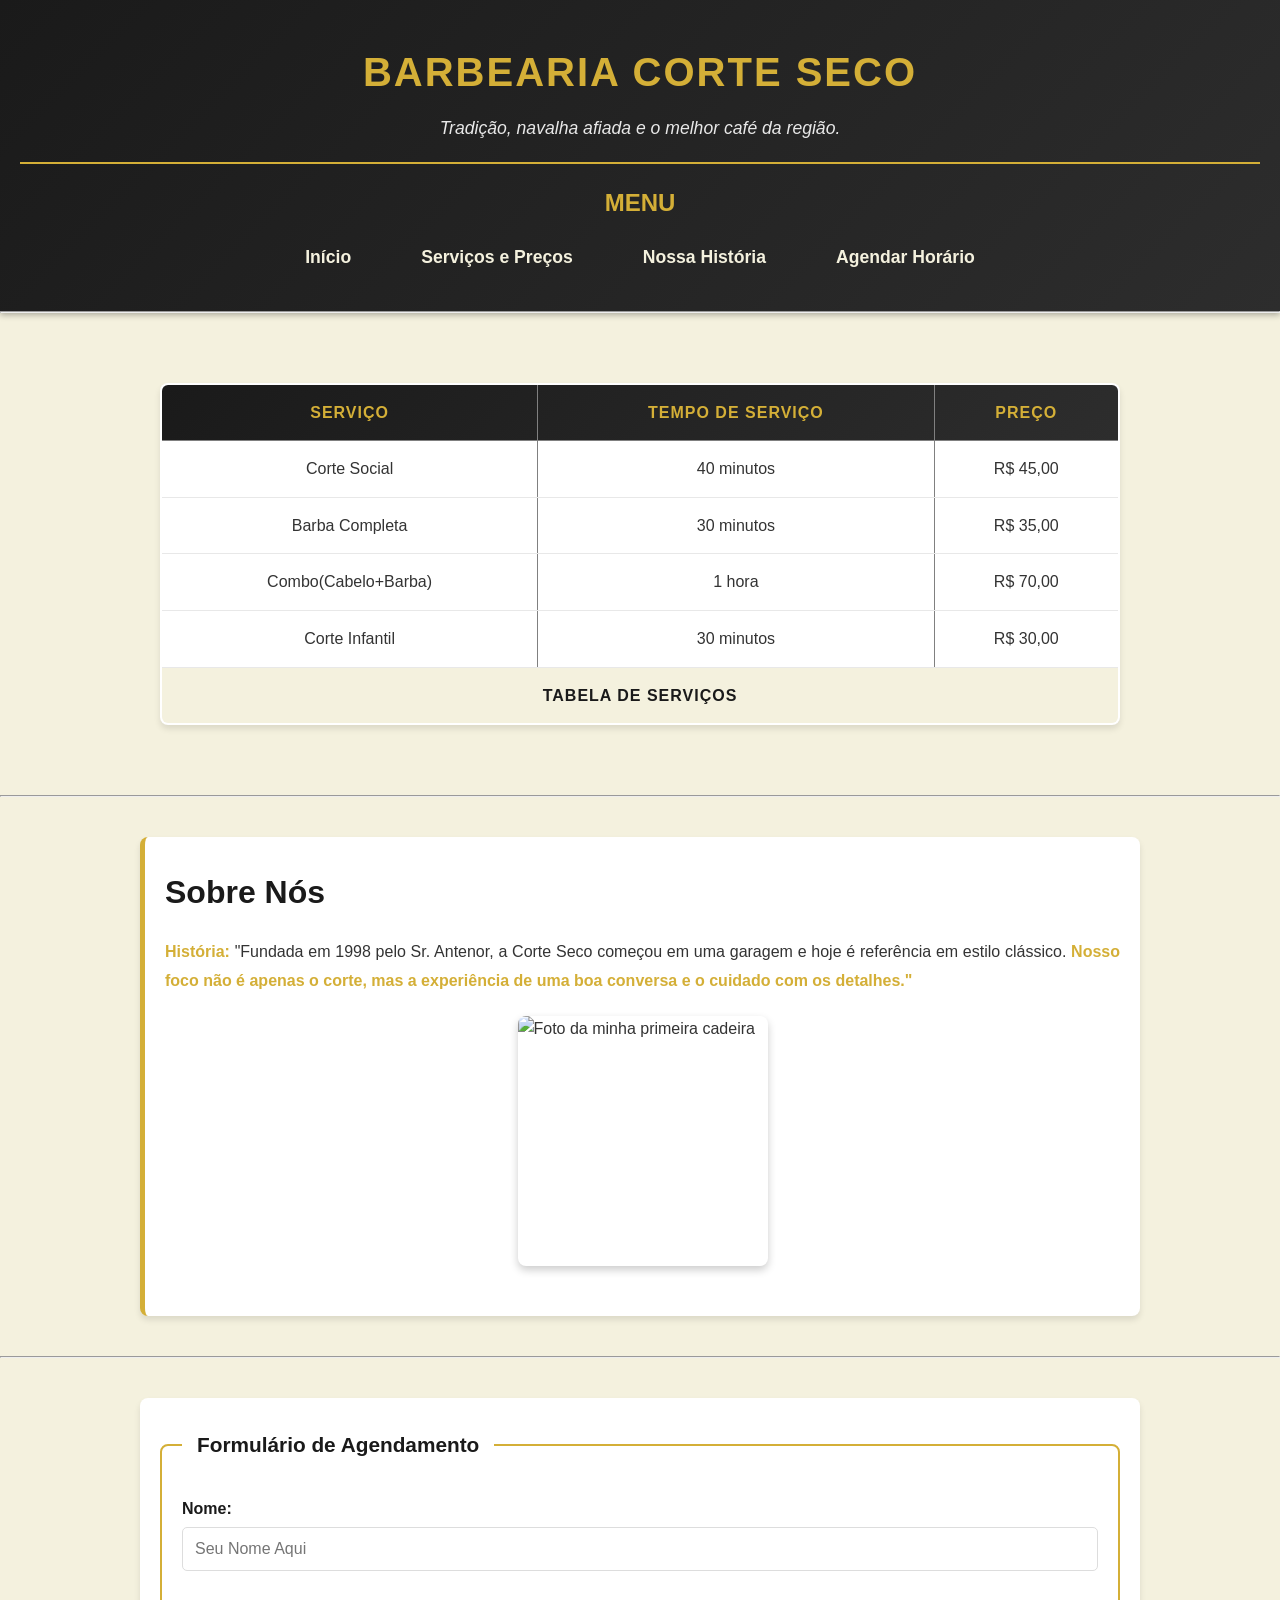
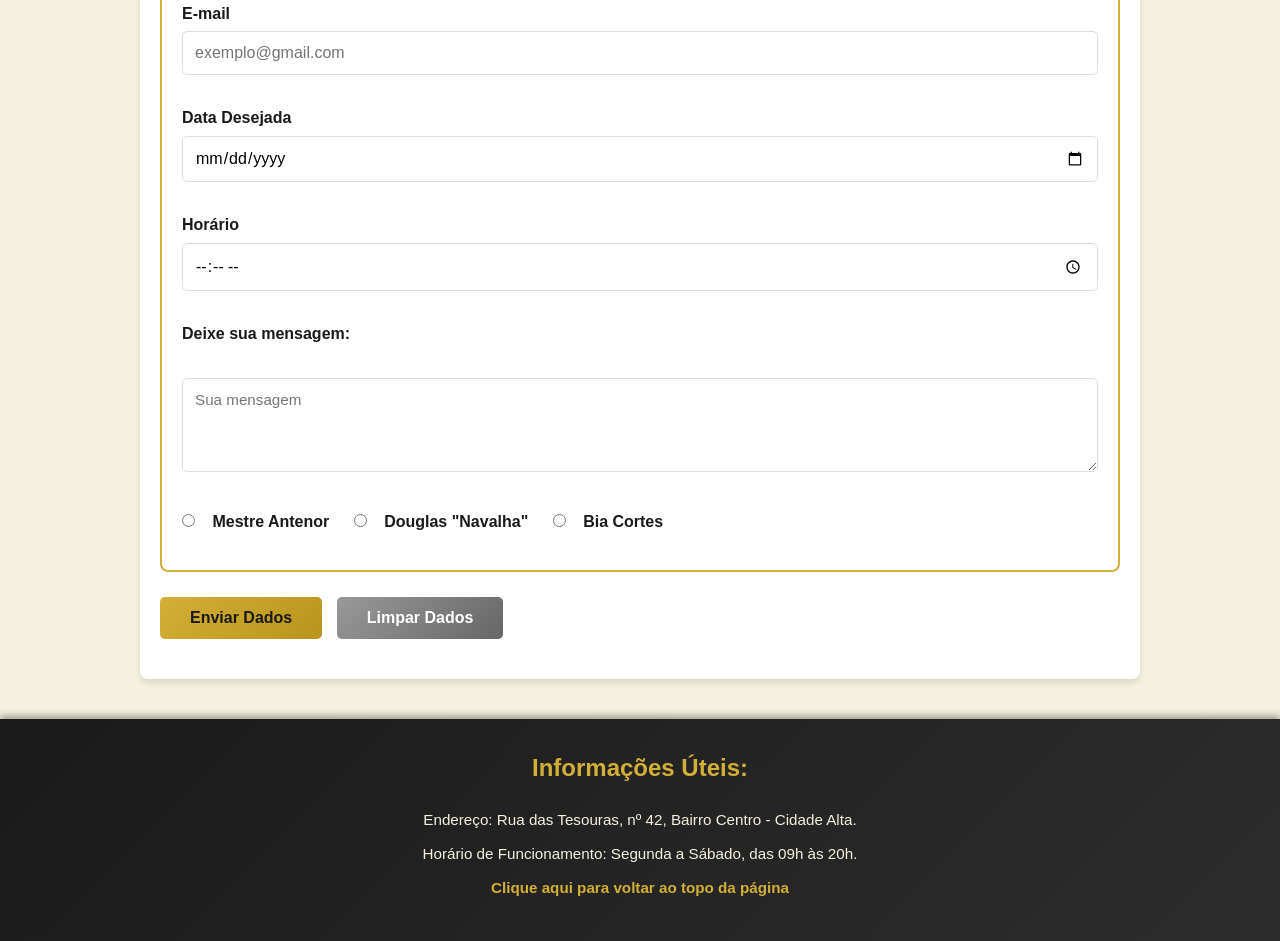
==== index.html @ e0b6469f "mudança para index" ====
<!DOCTYPE html>
<html lang="pt-BR">

<head>
    <meta charset="UTF-8">
    <meta name="viewport" content="width=device-width, initial-scale=1.0">
    <meta name="description" content="Barbearia Corte Seco - Tradição, navalha afiada e o melhor café da região.">
    <title>MINHA BARBEARIA</title>
    <link rel="stylesheet" href="style.css">
</head>

<body id="top">
    <header>
        <h1>Barbearia Corte Seco</h1>
        <p><em>Tradição, navalha afiada e o melhor café da região</em>.</p>
        <hr>
        <h2>MENU</h2>
        <nav>
            <ul>
                <li><a href="#top">Início</a></li>
                <li><a href="#servico_preco">Serviços e Preços</a></li>
                <li><a href="#nossa_historia">Nossa História</a></li>
                <li><a href="#agendar_horario">Agendar Horário</a></li>
            </ul>
        </nav>
    </header>
    <hr>
    <section id="servico_preco">
        <table border="2">
            <thead>
                <tr>
                    <th>Serviço</th>
                    <th>Tempo de Serviço</th>
                    <th>Preço</th>
                </tr>
            </thead>
            <tbody>
                <tr>
                    <td>Corte Social</td>
                    <td>40 minutos</td>
                    <td>R$ 45,00</td>
                </tr>
                <tr>
                    <td>Barba Completa</td>
                    <td>30 minutos</td>
                    <td>R$ 35,00</td>
                </tr>
                <tr>
                    <td>Combo(Cabelo+Barba)</td>
                    <td>1 hora</td>
                    <td>R$ 70,00</td>
                </tr>
                <tr>
                    <td>Corte Infantil</td>
                    <td>30 minutos</td>
                    <td>R$ 30,00</td>
                </tr>
            </tbody>
           <tfoot><tr><th colspan="3">Tabela de Serviços</th></tr></tfoot>
        </table>
    </section>

    <hr>

    <section id="nossa_historia">
        <h2>Sobre Nós</h2>
        <p><b>História:</b> "Fundada em 1998 pelo Sr. Antenor, a Corte Seco começou em uma garagem e hoje é referência
            em
            estilo clássico. <strong>Nosso foco não é apenas o corte, mas a experiência de uma boa conversa e o cuidado
                com
                os detalhes."</strong></p>
        <img src="./download.jfif" alt="Foto da minha primeira cadeira" width="250" height="250" />
    </section>

    <hr>
    <section id="agendar_horario">
        <form action="#" method="get">
            <fieldset>
                <legend>Formulário de Agendamento</legend>

                <label for="nome">Nome:</label>
                <input type="text" id="nome" name="nome" placeholder="Seu Nome Aqui" required /><br>

                <label for="email">E-mail</label>
                <input type="email" id="email" name="email" placeholder="exemplo@gmail.com" required /><br>

                <label for="data">Data Desejada</label>
                <input type="date" id="data" name="data" /><br>

                <label for="hora">Horário</label>
                <input type="time" id="hora" name="hora" /><br>

                <label for="mensagem">Deixe sua mensagem:</label><br>
                <textarea name="mensagem" id="mensagem" rows="4" placeholder="Sua mensagem" required ></textarea><br>

                <input type="radio" id="Antenor" name="barbeiro" value="Antenor" />
                <label for="Antenor">Mestre Antenor</label>

                <input type="radio" id="Douglas" name="barbeiro" value="Douglas" />
                <label for="Douglas">Douglas "Navalha"</label>

                <input type="radio" id="bia" name="barbeiro" value="bia" />
                <label for="bia">Bia Cortes</label>

            </fieldset><br>

            <button type="submit">Enviar Dados</button>
            <button type="reset">Limpar Dados</button>
        </form>
    </section>


    <footer>
        <h2>Informações Úteis:</h2>
        <ul>
            <li>Endereço: Rua das Tesouras, nº 42, Bairro Centro - Cidade Alta.</li>
            <li>Horário de Funcionamento: Segunda a Sábado, das 09h às 20h.</li>
            <li><a href="#top">Clique aqui para voltar ao topo da página</a></li>
        </ul>
    </footer>
</body>

</html>
---- style.css ----
/* ==========================================
   BARBEARIA CORTE SECO - STYLESHEET
   ========================================== */

* {
    margin: 0;
    padding: 0;
    box-sizing: border-box;
}

body {
    font-family: 'Segoe UI', Tahoma, Geneva, Verdana, sans-serif;
    line-height: 1.6;
    color: #333;
    background-color: #f4f1de;
}

/* ========== HEADER ========== */
header {
    background: linear-gradient(135deg, #1a1a1a 0%, #2d2d2d 100%);
    color: #f4f1de;
    padding: 40px 20px;
    text-align: center;
    box-shadow: 0 4px 6px rgba(0, 0, 0, 0.3);
}

header h1 {
    font-size: 2.5rem;
    margin-bottom: 10px;
    color: #d4af37;
    text-transform: uppercase;
    letter-spacing: 2px;
}

header p {
    font-size: 1.1rem;
    font-style: italic;
    color: #e8e8e8;
    margin-bottom: 20px;
}

header hr {
    border: 0;
    height: 2px;
    background: #d4af37;
    margin: 20px 0;
}

header h2 {
    font-size: 1.5rem;
    margin: 20px 0;
    color: #d4af37;
}

/* ========== NAVEGAÇÃO ========== */
nav ul {
    list-style: none;
    display: flex;
    justify-content: center;
    flex-wrap: wrap;
    gap: 30px;
}

nav a {
    color: #f4f1de;
    text-decoration: none;
    font-weight: 600;
    font-size: 1.1rem;
    padding: 10px 20px;
    border-radius: 5px;
    transition: all 0.3s ease;
}

nav a:hover {
    background-color: #d4af37;
    color: #1a1a1a;
    transform: translateY(-3px);
}

/* ========== SEÇÕES GERAIS ========== */
section {
    max-width: 1000px;
    margin: 40px auto;
    padding: 30px 20px;
}

section hr {
    border: 0;
    height: 1px;
    background: #d4af37;
    margin: 30px 0;
}

/* ========== TABELA DE SERVIÇOS ========== */
#servico_preco {
    text-align: center;
}

#servico_preco h2 {
    color: #1a1a1a;
    margin-bottom: 20px;
    font-size: 2rem;
}

table {
    width: 100%;
    border-collapse: collapse;
    background: white;
    box-shadow: 0 4px 6px rgba(0, 0, 0, 0.1);
    border-radius: 8px;
    overflow: hidden;
}

table thead {
    background: linear-gradient(135deg, #1a1a1a 0%, #2d2d2d 100%);
    color: #d4af37;
}

table th {
    padding: 15px;
    font-weight: 700;
    text-transform: uppercase;
    letter-spacing: 1px;
}

table td {
    padding: 15px;
    border-bottom: 1px solid #e8e8e8;
    transition: background 0.3s ease;
}

table tbody tr:hover {
    background-color: #f9f6f0;
}

table tfoot {
    background-color: #f4f1de;
    font-weight: 600;
    color: #1a1a1a;
}

table tfoot th {
    padding: 15px;
}

/* ========== SEÇÃO HISTÓRIA ========== */
#nossa_historia {
    background: white;
    border-left: 5px solid #d4af37;
    border-radius: 8px;
    box-shadow: 0 4px 6px rgba(0, 0, 0, 0.1);
}

#nossa_historia h2 {
    color: #1a1a1a;
    margin-bottom: 20px;
    font-size: 2rem;
}

#nossa_historia p {
    line-height: 1.8;
    margin-bottom: 20px;
    text-align: justify;
}

#nossa_historia b,
#nossa_historia strong {
    color: #d4af37;
}

#nossa_historia img {
    max-width: 100%;
    height: auto;
    border-radius: 8px;
    box-shadow: 0 4px 8px rgba(0, 0, 0, 0.2);
    display: block;
    margin: 20px auto;
}

/* ========== FORMULÁRIO ========== */
#agendar_horario {
    background: white;
    border-radius: 8px;
    box-shadow: 0 4px 6px rgba(0, 0, 0, 0.1);
}

#agendar_horario h2 {
    color: #1a1a1a;
    margin-bottom: 30px;
    font-size: 2rem;
}

fieldset {
    border: 2px solid #d4af37;
    border-radius: 8px;
    padding: 20px;
}

legend {
    color: #1a1a1a;
    font-weight: 700;
    font-size: 1.3rem;
    padding: 0 15px;
}

label {
    display: block;
    margin: 15px 0 5px;
    font-weight: 600;
    color: #1a1a1a;
}

input[type="text"],
input[type="email"],
input[type="date"],
input[type="time"],
textarea {
    width: 100%;
    padding: 12px;
    margin-bottom: 15px;
    border: 1px solid #ddd;
    border-radius: 5px;
    font-family: inherit;
    font-size: 1rem;
    transition: border 0.3s ease;
}

input[type="text"]:focus,
input[type="email"]:focus,
input[type="date"]:focus,
input[type="time"]:focus,
textarea:focus {
    outline: none;
    border: 2px solid #d4af37;
    box-shadow: 0 0 5px rgba(212, 175, 55, 0.3);
}

textarea {
    resize: vertical;
    font-size: 0.95rem;
}

/* Radio buttons */
input[type="radio"] {
    margin-right: 8px;
    cursor: pointer;
}

input[type="radio"] + label {
    display: inline-block;
    margin-left: 5px;
    margin-bottom: 15px;
    margin-right: 20px;
}

/* Botões */
button {
    background: linear-gradient(135deg, #d4af37 0%, #b8941e 100%);
    color: #1a1a1a;
    border: none;
    padding: 12px 30px;
    margin-right: 10px;
    margin-bottom: 10px;
    border-radius: 5px;
    font-weight: 700;
    font-size: 1rem;
    cursor: pointer;
    transition: all 0.3s ease;
}

button:hover {
    transform: translateY(-3px);
    box-shadow: 0 6px 12px rgba(212, 175, 55, 0.3);
}

button[type="reset"] {
    background: linear-gradient(135deg, #999 0%, #666 100%);
    color: white;
}

button[type="reset"]:hover {
    box-shadow: 0 6px 12px rgba(0, 0, 0, 0.2);
}

/* ========== FOOTER ========== */
footer {
    background: linear-gradient(135deg, #1a1a1a 0%, #2d2d2d 100%);
    color: #f4f1de;
    padding: 30px 20px;
    text-align: center;
    margin-top: 40px;
    box-shadow: 0 -4px 6px rgba(0, 0, 0, 0.3);
}

footer h2 {
    color: #d4af37;
    margin-bottom: 20px;
    font-size: 1.5rem;
}

footer ul {
    list-style: none;
}

footer li {
    margin: 10px 0;
    font-size: 0.95rem;
}

footer a {
    color: #d4af37;
    text-decoration: none;
    font-weight: 600;
    transition: color 0.3s ease;
}

footer a:hover {
    color: #f4f1de;
}

/* ========== RESPONSIVIDADE ========== */
@media (max-width: 768px) {
    header h1 {
        font-size: 2rem;
    }

    header h2 {
        font-size: 1.3rem;
    }

    nav ul {
        gap: 15px;
        flex-direction: column;
    }

    nav a {
        display: block;
        text-align: center;
    }

    section {
        margin: 20px auto;
        padding: 20px 15px;
    }

    table {
        font-size: 0.9rem;
    }

    table th,
    table td {
        padding: 10px;
    }

    button {
        width: 100%;
        margin-bottom: 10px;
    }

    #nossa_historia img {
        width: 200px;
        height: 200px;
    }
}

@media (max-width: 480px) {
    header h1 {
        font-size: 1.5rem;
    }

    header p {
        font-size: 0.9rem;
    }

    nav ul {
        gap: 10px;
    }

    nav a {
        font-size: 0.9rem;
        padding: 8px 15px;
    }

    section {
        padding: 15px 10px;
    }

    table th,
    table td {
        padding: 8px 5px;
        font-size: 0.85rem;
    }

    legend {
        font-size: 1.1rem;
    }

    label {
        font-size: 0.9rem;
    }

    input, textarea {
        font-size: 16px;
    }

    button {
        padding: 10px 20px;
        font-size: 0.9rem;
    }
}
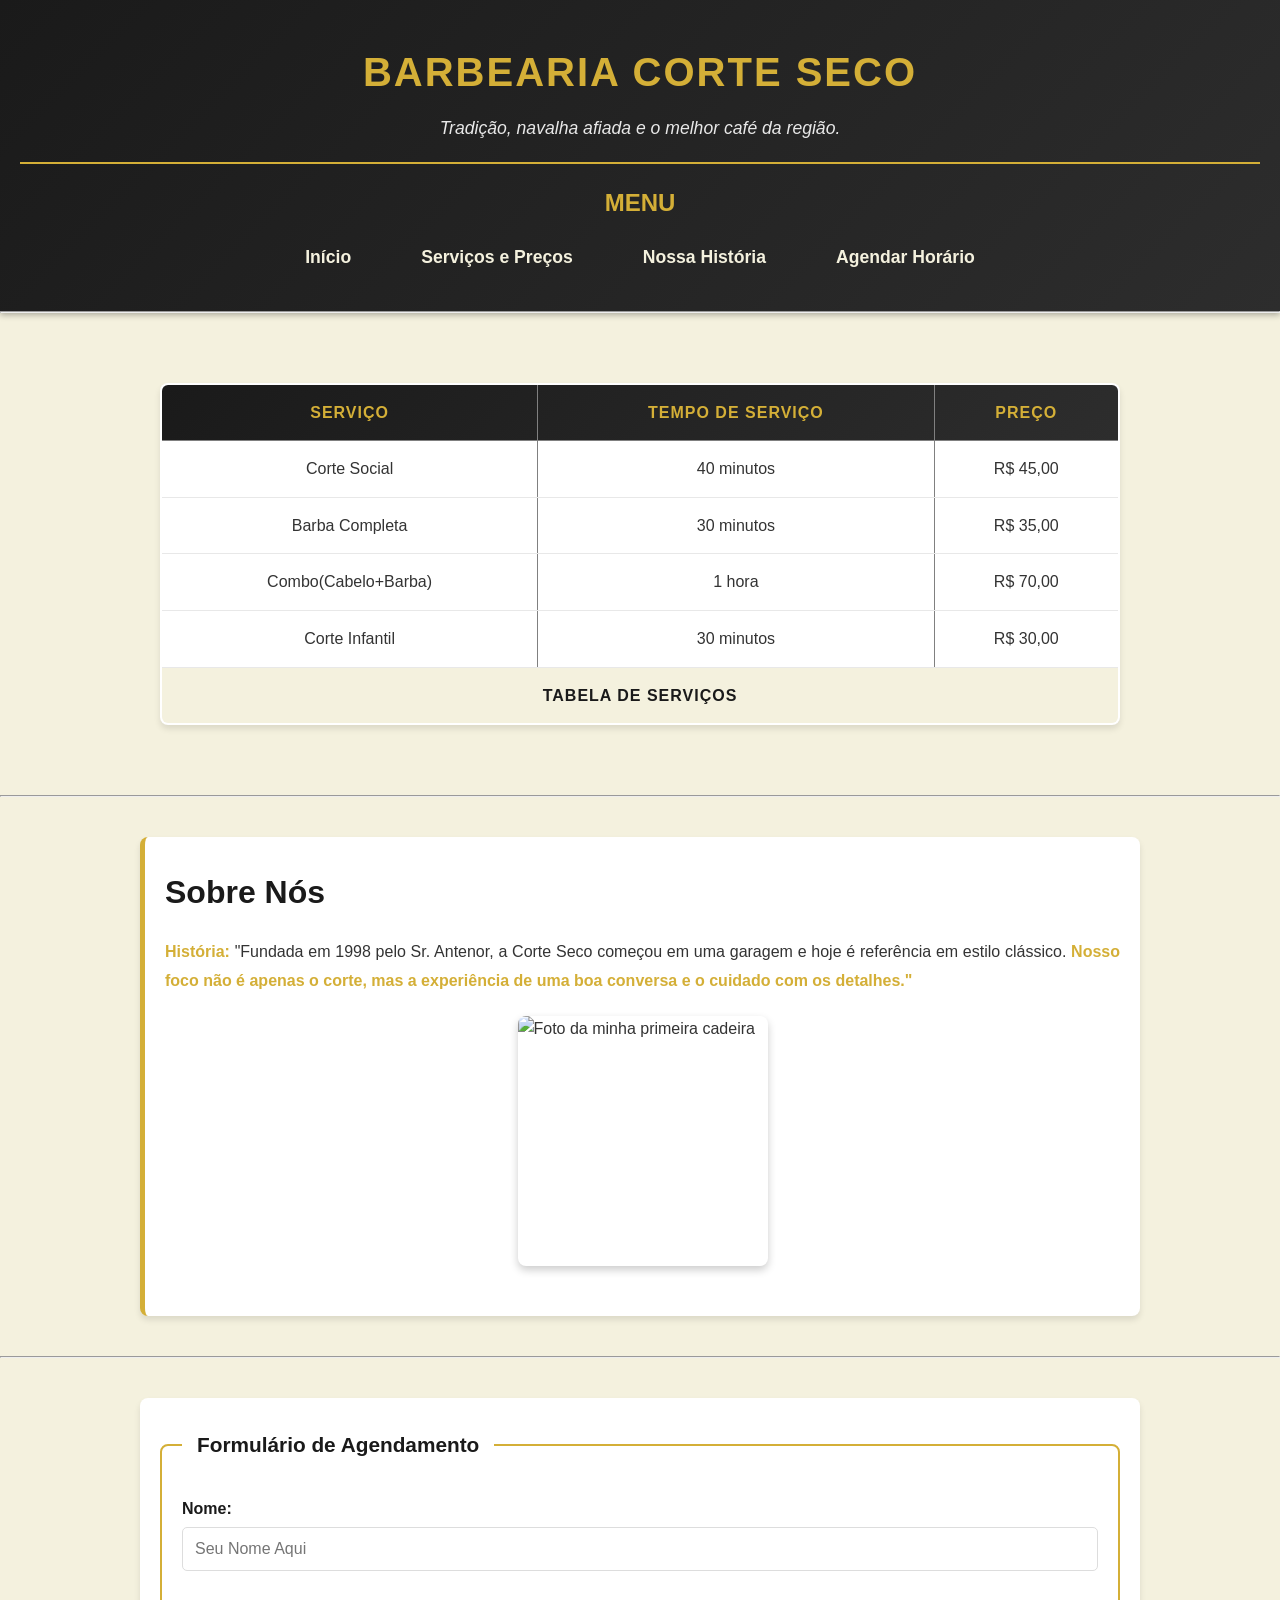
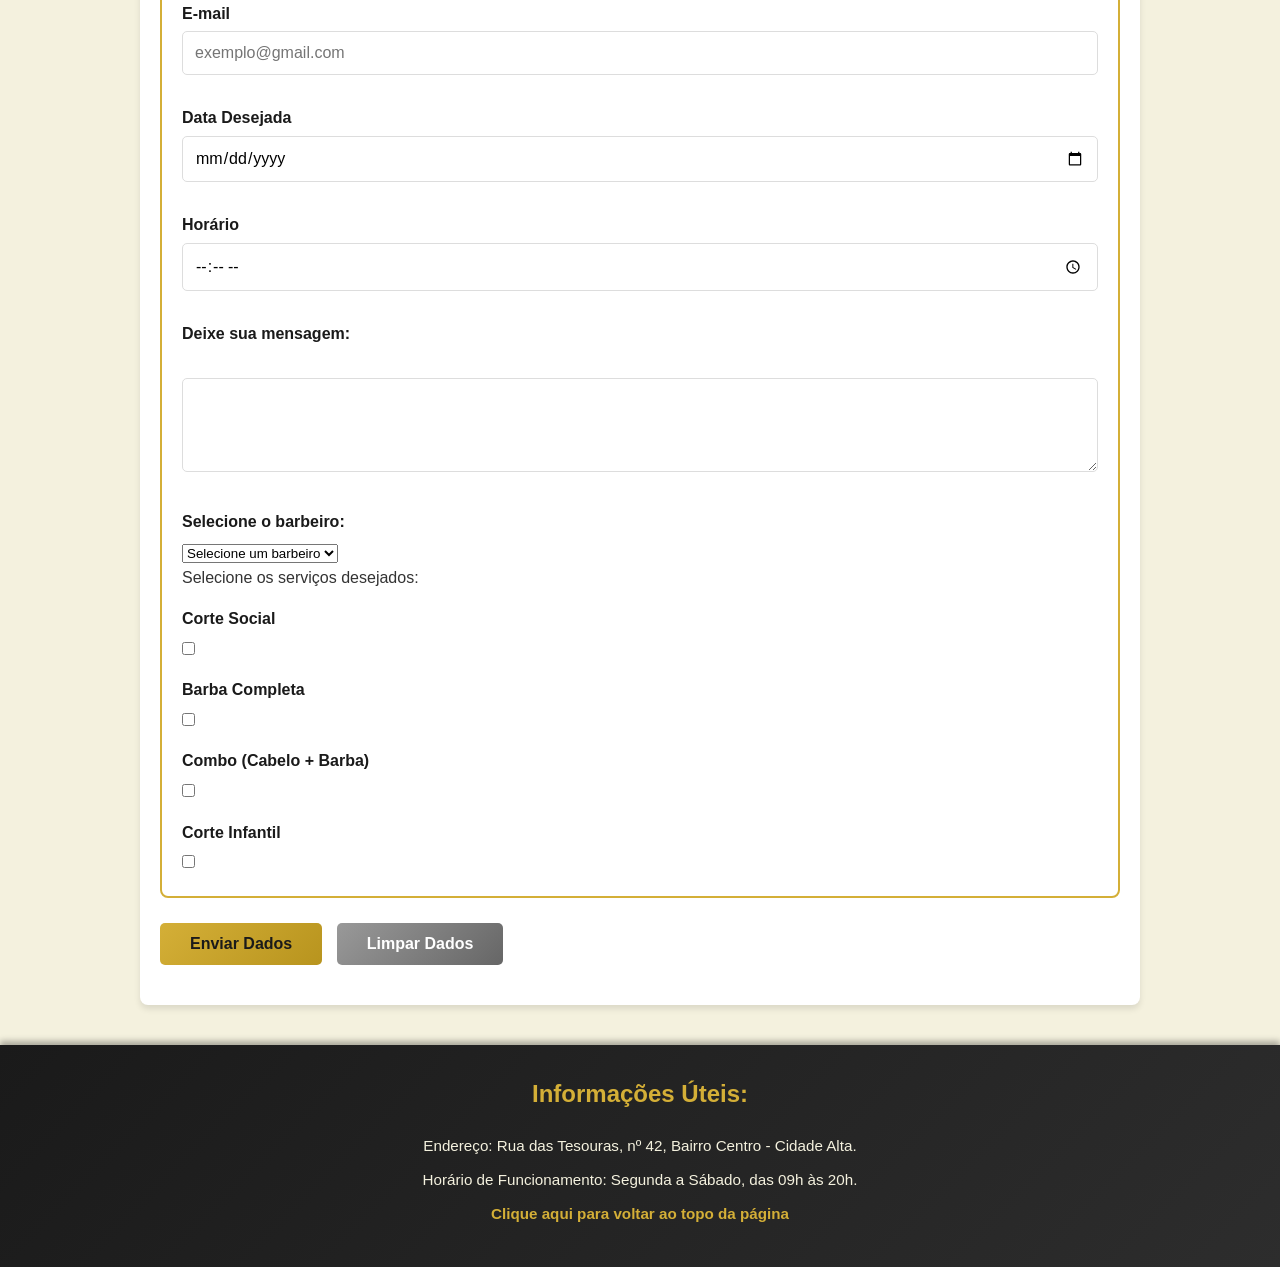
==== commit 11f69117: "Nova alteração(Div e Select)" ====
--- a/index.html
+++ b/index.html
@@ -56,7 +56,11 @@
                     <td>R$ 30,00</td>
                 </tr>
             </tbody>
-           <tfoot><tr><th colspan="3">Tabela de Serviços</th></tr></tfoot>
+            <tfoot>
+                <tr>
+                    <th colspan="3">Tabela de Serviços</th>
+                </tr>
+            </tfoot>
         </table>
     </section>
 
@@ -91,24 +95,40 @@
                 <input type="time" id="hora" name="hora" /><br>
 
                 <label for="mensagem">Deixe sua mensagem:</label><br>
-                <textarea name="mensagem" id="mensagem" rows="4" placeholder="Sua mensagem" required ></textarea><br>
+                <textarea name="mensagem" id="mensagem" rows="4"></textarea><br>
 
-                <input type="radio" id="Antenor" name="barbeiro" value="Antenor" />
-                <label for="Antenor">Mestre Antenor</label>
+                <label for="cabeleleiro">Selecione o barbeiro:</label>
+                <select name="cabeleleiro" id="cabeleleiro">
+                    <option value="">Selecione um barbeiro</option>
+                    <option value="Antenor">Mestre Antenor</option>
+                    <option value="Douglas">Douglas "Navalha"</option>
+                    <option value="Bia">Bia Cortes</option>
+                </select>
 
-                <input type="radio" id="Douglas" name="barbeiro" value="Douglas" />
-                <label for="Douglas">Douglas "Navalha"</label>
+                <div>
+                    <p>Selecione os serviços desejados:</p>
 
-                <input type="radio" id="bia" name="barbeiro" value="bia" />
-                <label for="bia">Bia Cortes</label>
+                    <label for="corte_social">Corte Social</label>
+                    <input type="checkbox" id="corte_social" name="servicos" value="Corte Social">
+                    
+                    <label for="barba_completa">Barba Completa</label>
+                    <input type="checkbox" id="barba_completa" name="servicos" value="Barba Completa">
+    
+                    <label for="combo">Combo (Cabelo + Barba)</label>
+                    <input type="checkbox" id="combo" name="servicos" value="Combo(Cabelo+Barba)">
+                    
+                    <label for="corte_infantil">Corte Infantil</label>
+                    <input type="checkbox" id="corte_infantil" name="servicos" value="Corte Infantil">
+                    
+                </div>
 
             </fieldset><br>
 
             <button type="submit">Enviar Dados</button>
             <button type="reset">Limpar Dados</button>
+
         </form>
     </section>
-
 
     <footer>
         <h2>Informações Úteis:</h2>
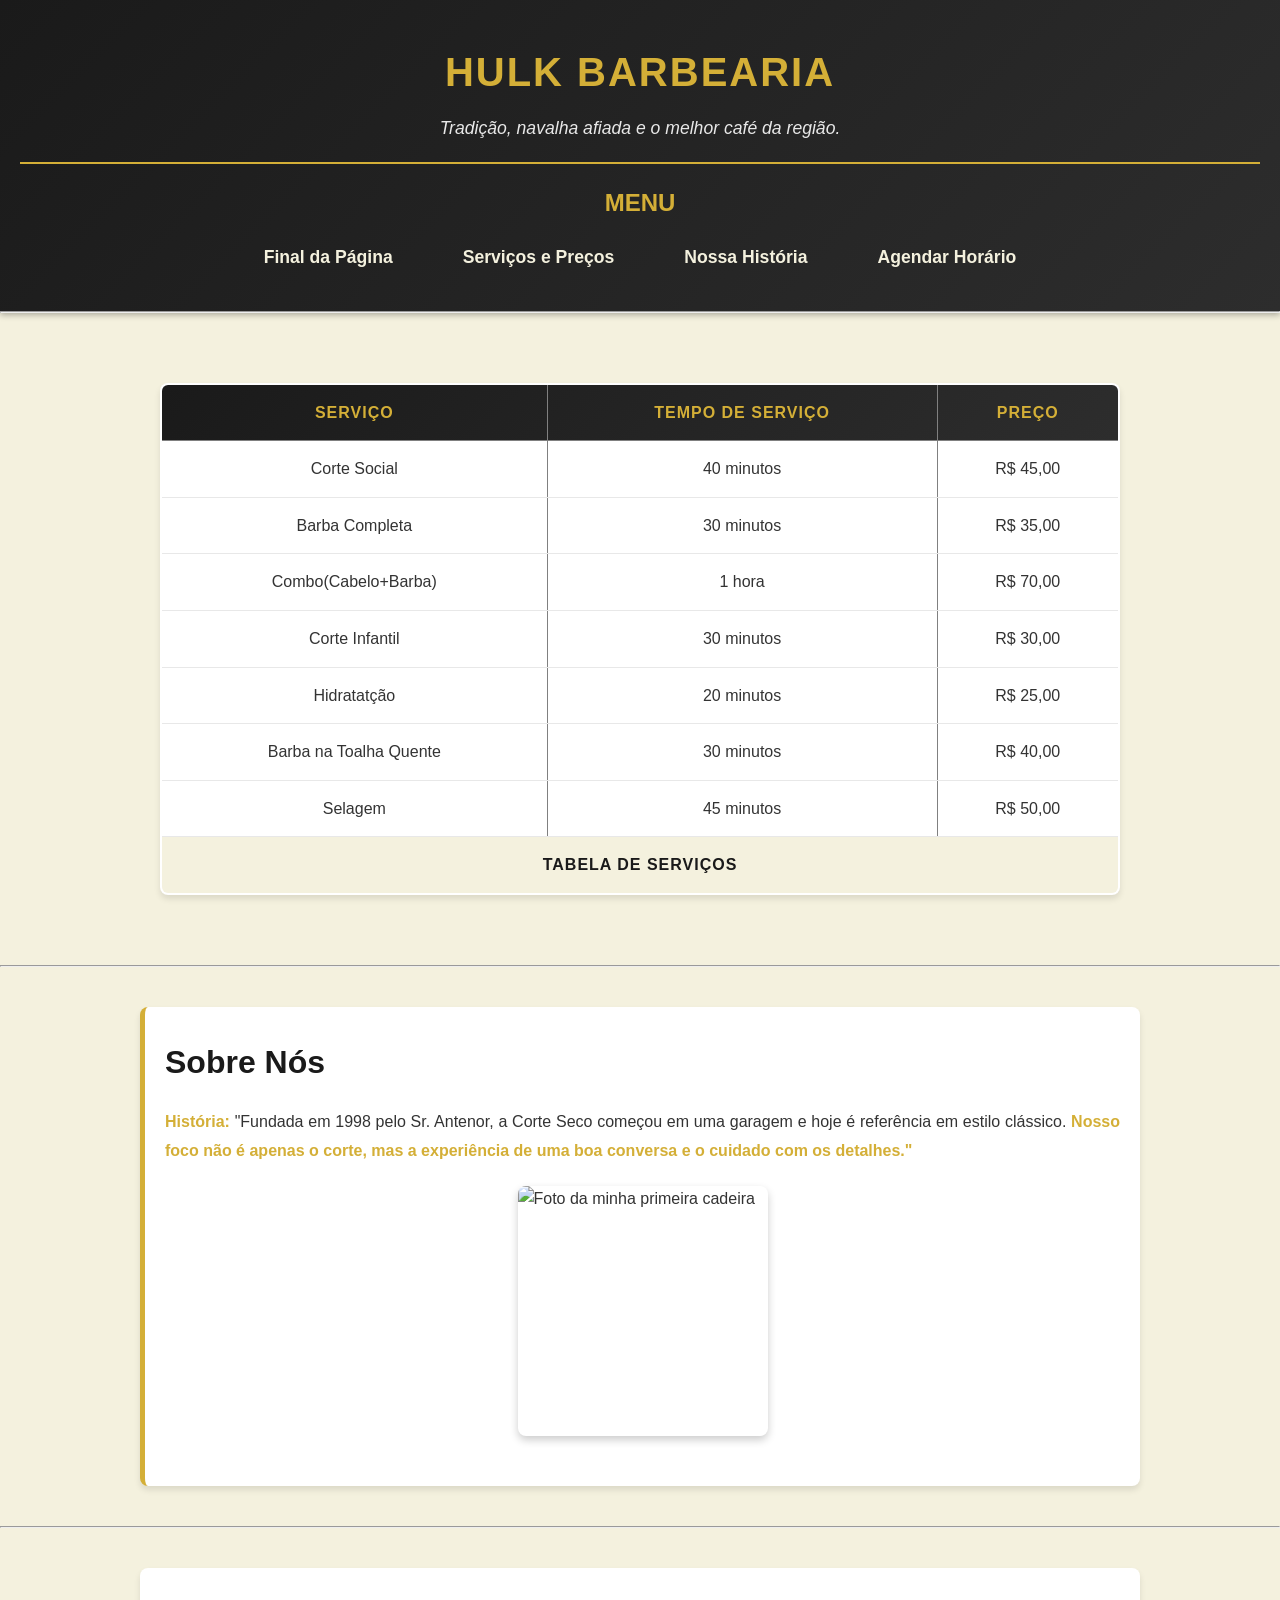
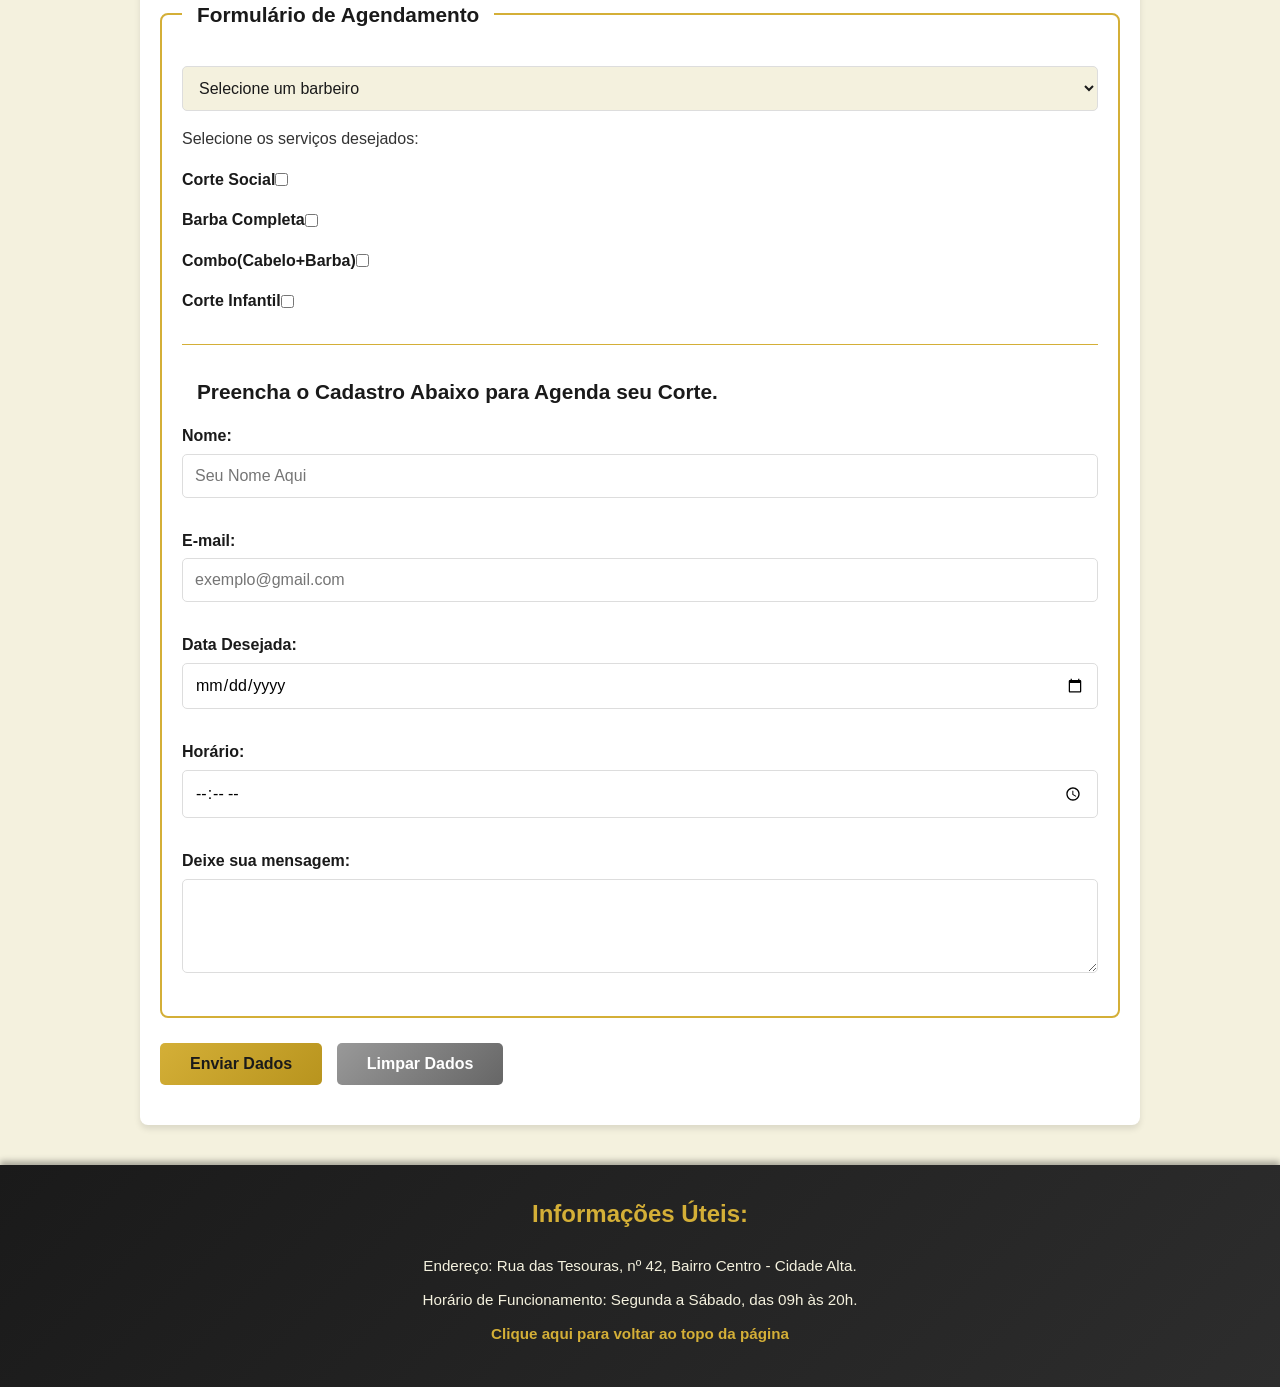
==== commit 5413d111: "15/04" ====
--- a/index.html
+++ b/index.html
@@ -11,13 +11,13 @@
 
 <body id="top">
     <header>
-        <h1>Barbearia Corte Seco</h1>
+        <h1>Hulk Barbearia</h1>
         <p><em>Tradição, navalha afiada e o melhor café da região</em>.</p>
         <hr>
         <h2>MENU</h2>
         <nav>
             <ul>
-                <li><a href="#top">Início</a></li>
+                <li><a href="#Final da Página">Final da Página</a></li>
                 <li><a href="#servico_preco">Serviços e Preços</a></li>
                 <li><a href="#nossa_historia">Nossa História</a></li>
                 <li><a href="#agendar_horario">Agendar Horário</a></li>
@@ -55,6 +55,21 @@
                     <td>30 minutos</td>
                     <td>R$ 30,00</td>
                 </tr>
+                <tr>
+                    <td>Hidratatção</td>
+                    <td>20 minutos</td>
+                    <td>R$ 25,00</td>
+                </tr>
+                <tr>
+                    <td>Barba na Toalha Quente</td>
+                    <td>30 minutos</td>
+                    <td>R$ 40,00</td>
+                </tr>
+                <tr>
+                    <td>Selagem</td>
+                    <td>45 minutos</td>
+                    <td>R$ 50,00</td>
+                </tr>
             </tbody>
             <tfoot>
                 <tr>
@@ -77,27 +92,13 @@
     </section>
 
     <hr>
+
     <section id="agendar_horario">
         <form action="#" method="get">
             <fieldset>
                 <legend>Formulário de Agendamento</legend>
 
-                <label for="nome">Nome:</label>
-                <input type="text" id="nome" name="nome" placeholder="Seu Nome Aqui" required /><br>
-
-                <label for="email">E-mail</label>
-                <input type="email" id="email" name="email" placeholder="exemplo@gmail.com" required /><br>
-
-                <label for="data">Data Desejada</label>
-                <input type="date" id="data" name="data" /><br>
-
-                <label for="hora">Horário</label>
-                <input type="time" id="hora" name="hora" /><br>
-
-                <label for="mensagem">Deixe sua mensagem:</label><br>
-                <textarea name="mensagem" id="mensagem" rows="4"></textarea><br>
-
-                <label for="cabeleleiro">Selecione o barbeiro:</label>
+                <label for="cabeleleiro"></label>
                 <select name="cabeleleiro" id="cabeleleiro">
                     <option value="">Selecione um barbeiro</option>
                     <option value="Antenor">Mestre Antenor</option>
@@ -105,22 +106,44 @@
                     <option value="Bia">Bia Cortes</option>
                 </select>
 
-                <div>
+                <div class="lista-servicos">
                     <p>Selecione os serviços desejados:</p>
 
-                    <label for="corte_social">Corte Social</label>
-                    <input type="checkbox" id="corte_social" name="servicos" value="Corte Social">
-                    
-                    <label for="barba_completa">Barba Completa</label>
-                    <input type="checkbox" id="barba_completa" name="servicos" value="Barba Completa">
-    
-                    <label for="combo">Combo (Cabelo + Barba)</label>
-                    <input type="checkbox" id="combo" name="servicos" value="Combo(Cabelo+Barba)">
-                    
-                    <label for="corte_infantil">Corte Infantil</label>
-                    <input type="checkbox" id="corte_infantil" name="servicos" value="Corte Infantil">
-                    
+                    <label class="check-container">Corte Social
+                        <input type="checkbox" id="corte_social" name="servicos" value="Corte Social">
+                    </label>
+                    <label class="check-container">Barba Completa
+                        <input type="checkbox" id="barba_completa" name="servicos" value="Barba Completa">
+                    </label>
+
+                    <label class="check-container">Combo(Cabelo+Barba)
+                        <input type="checkbox" id="combo" name="servicos" value="Combo(Cabelo+Barba)">
+                    </label>
+
+                    <label class="check-container">Corte Infantil
+                        <input type="checkbox" id="corte_infantil" name="servicos" value="Corte Infantil">
+                    </label>
                 </div>
+
+                <hr>
+
+                <legend>Preencha o Cadastro Abaixo para Agenda seu Corte.</legend>
+
+                <label for="nome">Nome:</label>
+                <input type="text" id="nome" name="nome" placeholder="Seu Nome Aqui" required /><br>
+
+                <label for="email">E-mail:</label>
+                <input type="email" id="email" name="email" placeholder="exemplo@gmail.com" required /><br>
+
+                <label for="data">Data Desejada:</label>
+                <input type="date" id="data" name="data" /><br>
+
+                <label for="hora">Horário:</label>
+                <input type="time" id="hora" name="hora" /><br>
+
+                <label for="mensagem">Deixe sua mensagem:</label>
+                <textarea name="mensagem" id="mensagem" rows="4"></textarea><br>
+
 
             </fieldset><br>
 
@@ -130,7 +153,7 @@
         </form>
     </section>
 
-    <footer>
+    <footer id="Final da Página">
         <h2>Informações Úteis:</h2>
         <ul>
             <li>Endereço: Rua das Tesouras, nº 42, Bairro Centro - Cidade Alta.</li>
--- a/style.css
+++ b/style.css
@@ -240,17 +240,42 @@
     font-size: 0.95rem;
 }
 
-/* Radio buttons */
-input[type="radio"] {
+/* Select */
+select {
+    width: 100%;
+    padding: 12px;
+    margin-bottom: 15px;
+    border: 1px solid #ddd;
+    border-radius: 5px;
+    font-family: inherit;
+    font-size: 1rem;
+    background-color: #f4f1de;
+    color: #1a1a1a;
+    transition: border 0.3s ease;
+    cursor: pointer;
+}
+
+select:focus {
+    outline: none;
+    border: 2px solid #d4af37;
+    box-shadow: 0 0 5px rgba(212, 175, 55, 0.3);
+}
+
+/* Checkboxes */
+input[type="checkbox"] {
     margin-right: 8px;
     cursor: pointer;
-}
-
-input[type="radio"] + label {
+    accent-color: #d4af37;
+}
+
+input[type="checkbox"] + label {
     display: inline-block;
     margin-left: 5px;
     margin-bottom: 15px;
     margin-right: 20px;
+    font-weight: 600;
+    color: #1a1a1a;
+    cursor: pointer;
 }
 
 /* Botões */
@@ -398,13 +423,13 @@
     label {
         font-size: 0.9rem;
     }
-
-    input, textarea {
-        font-size: 16px;
-    }
-
-    button {
-        padding: 10px 20px;
-        font-size: 0.9rem;
-    }
-}
+}.check-container {
+    display: flex;                /* label vira flex container */
+    align-items: center;
+    margin-bottom: 8px;
+    cursor: pointer;
+}
+
+.check-container input {
+    margin-right: 10px;           /* Espaço entre checkbox e texto */
+}
